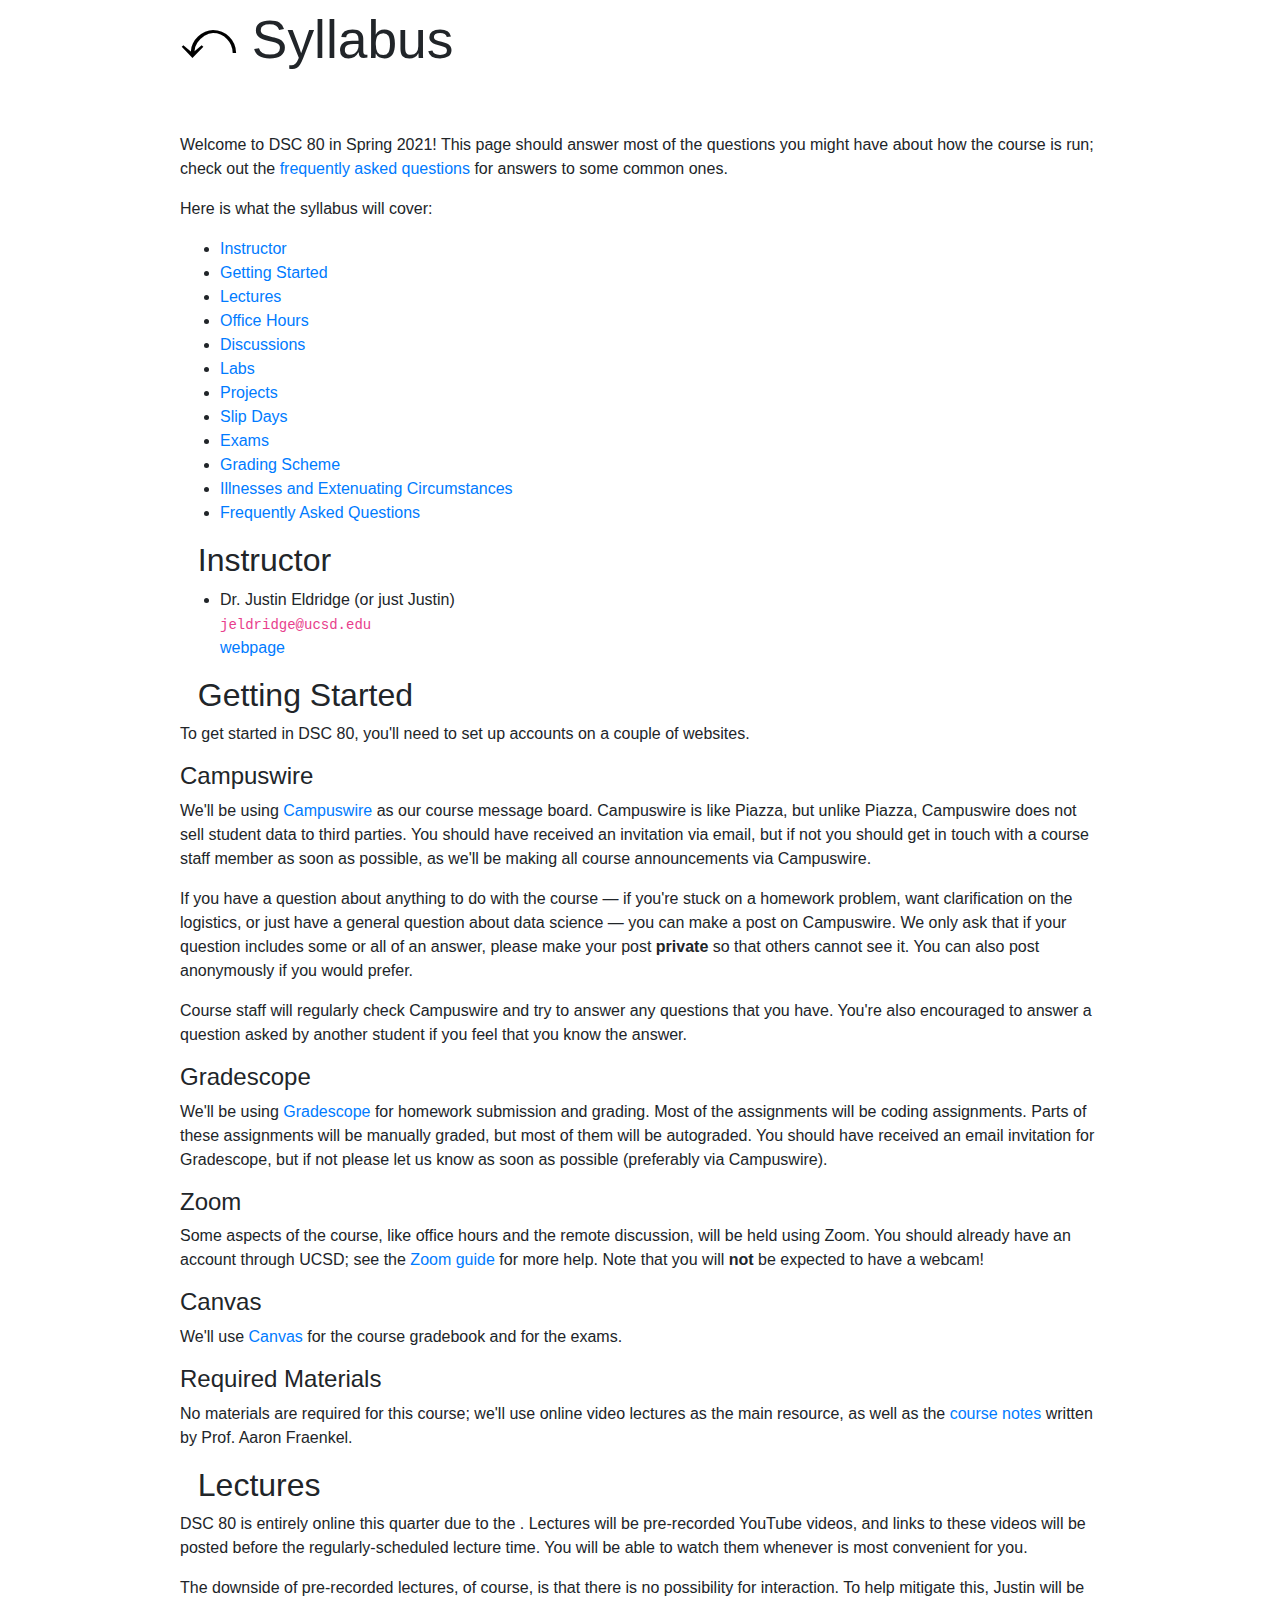
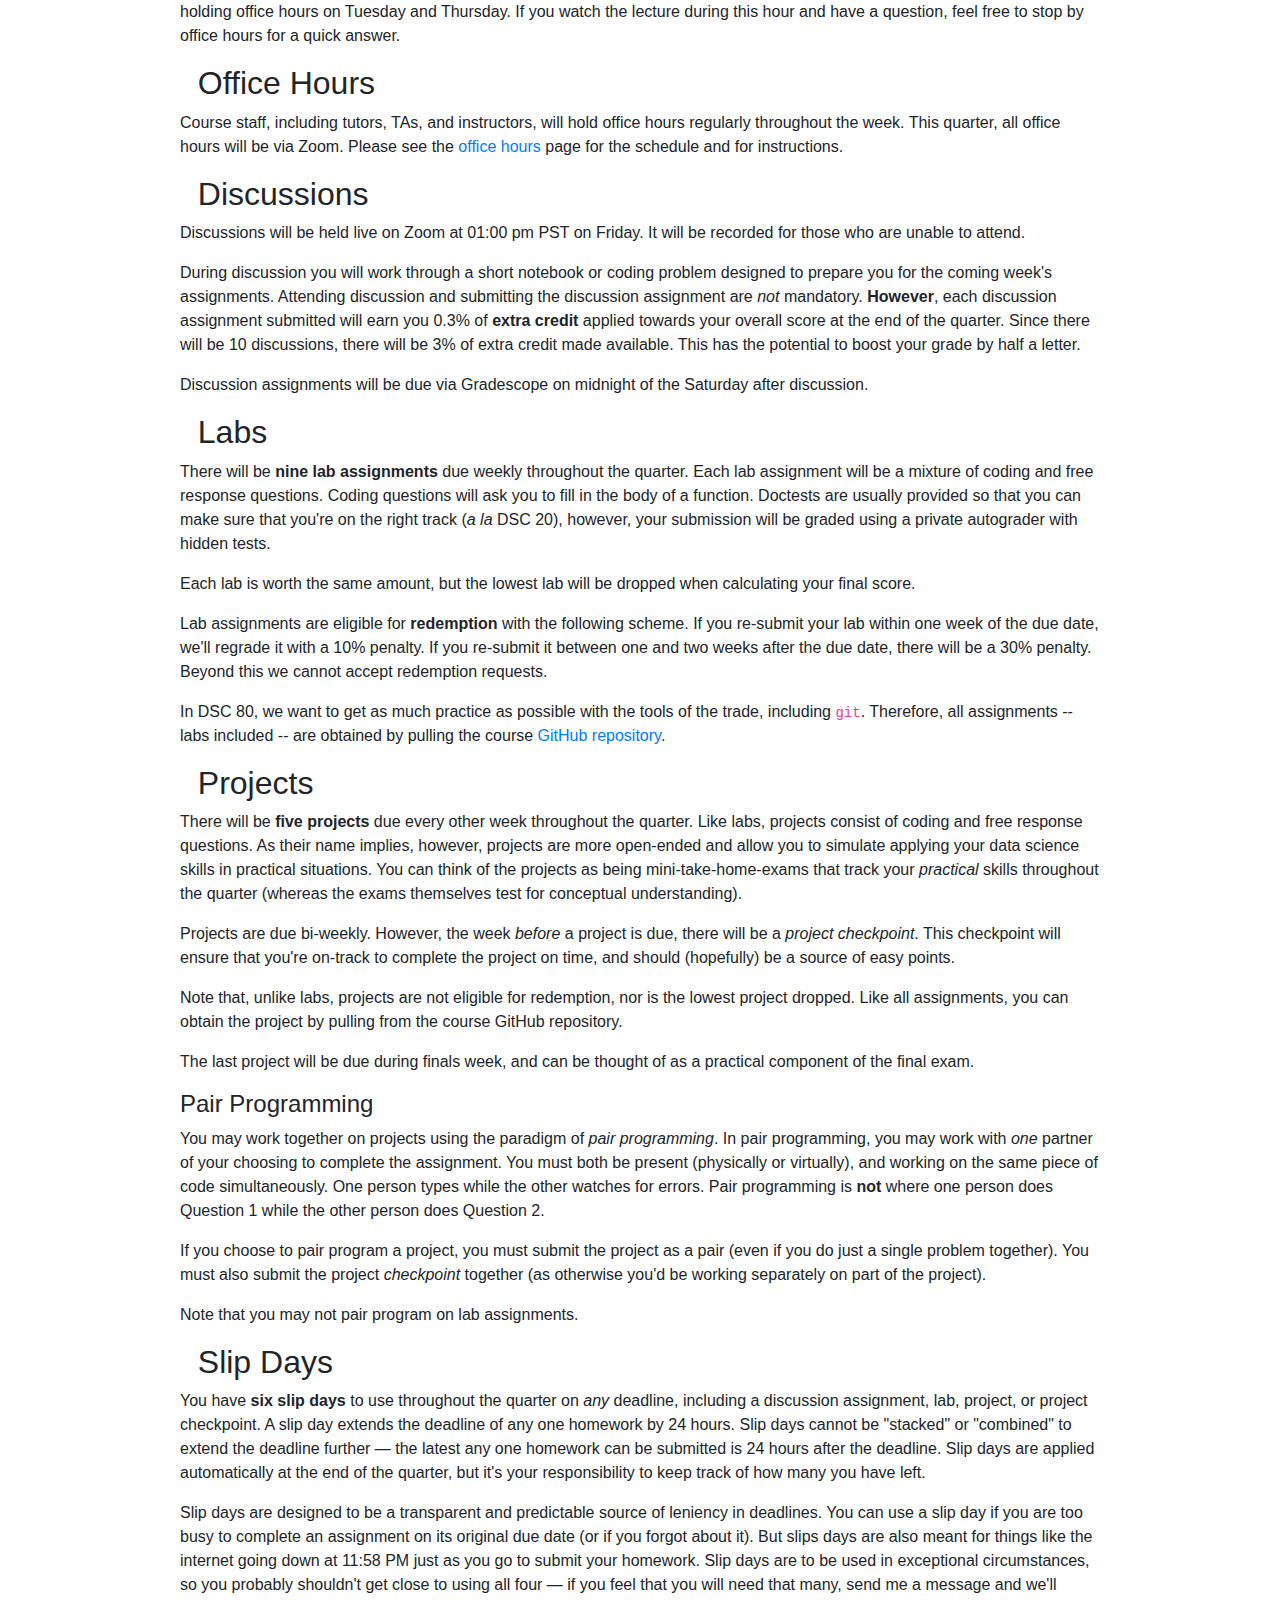
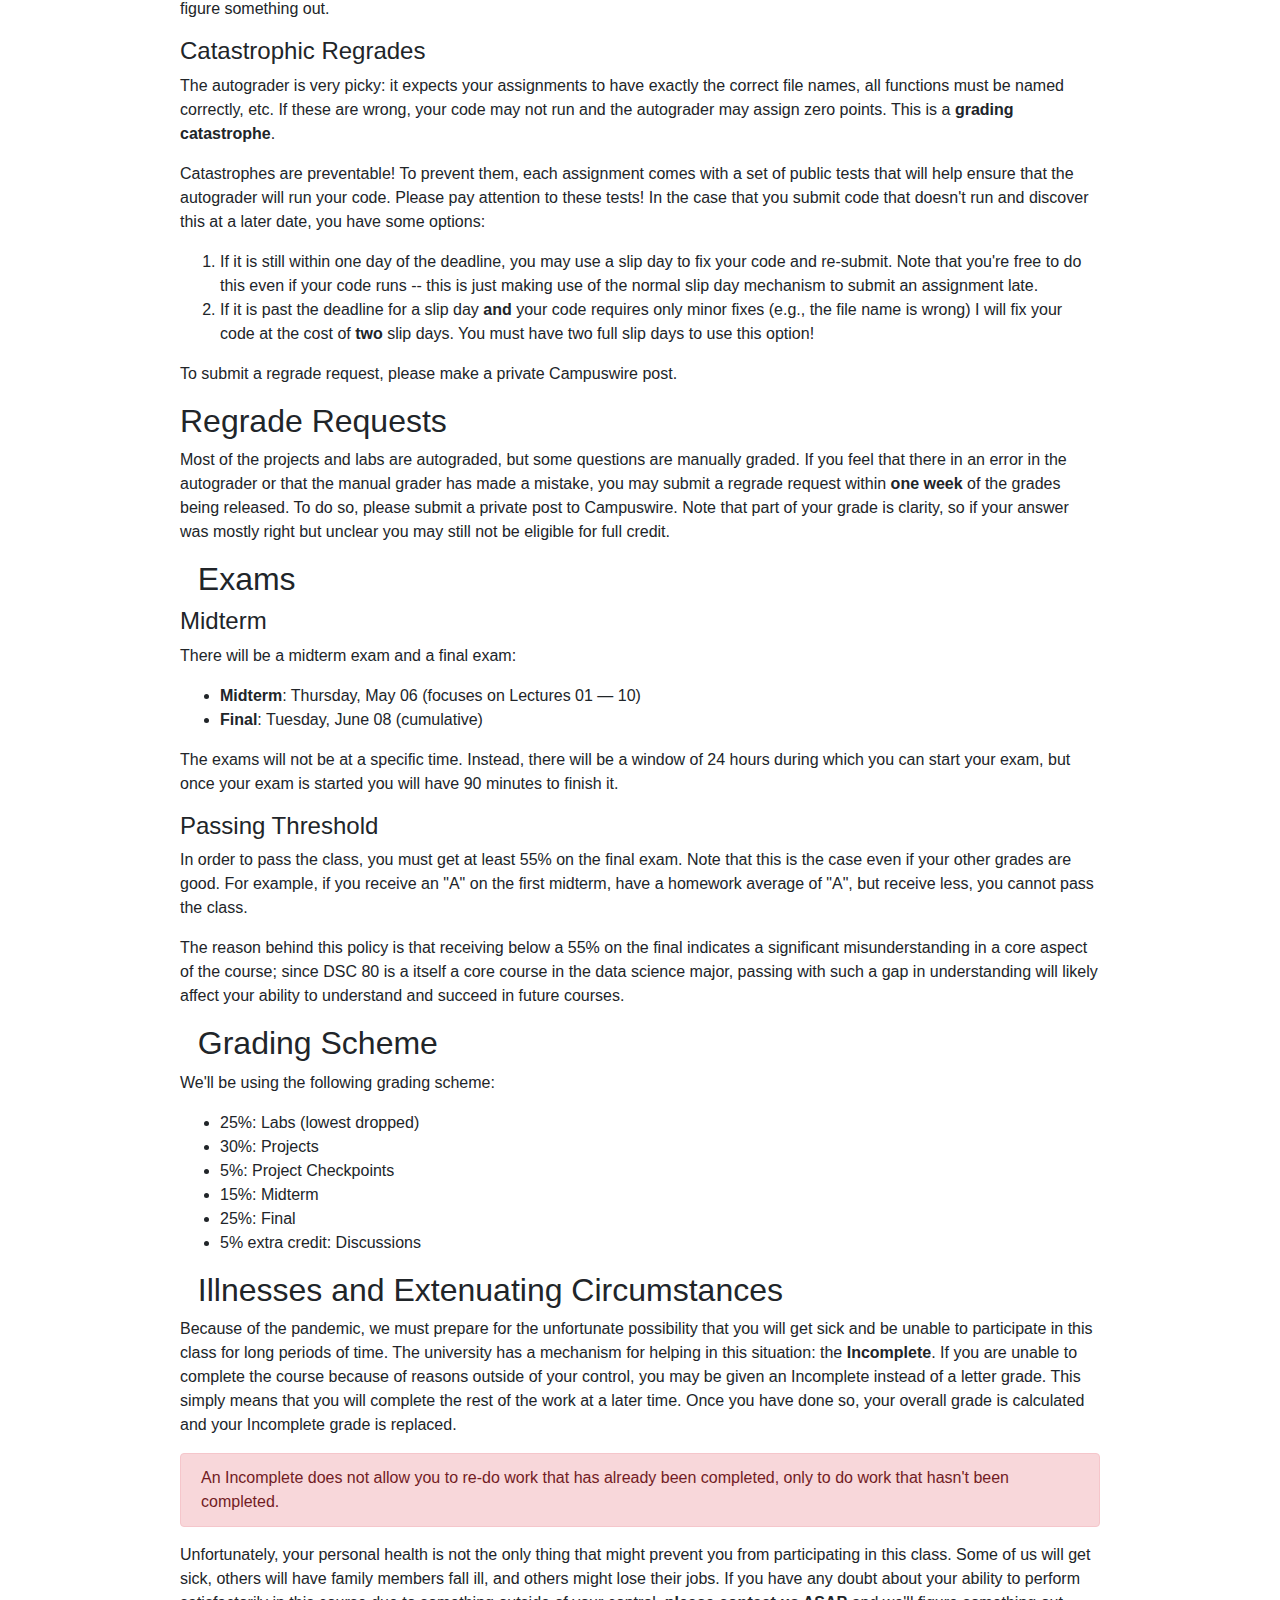
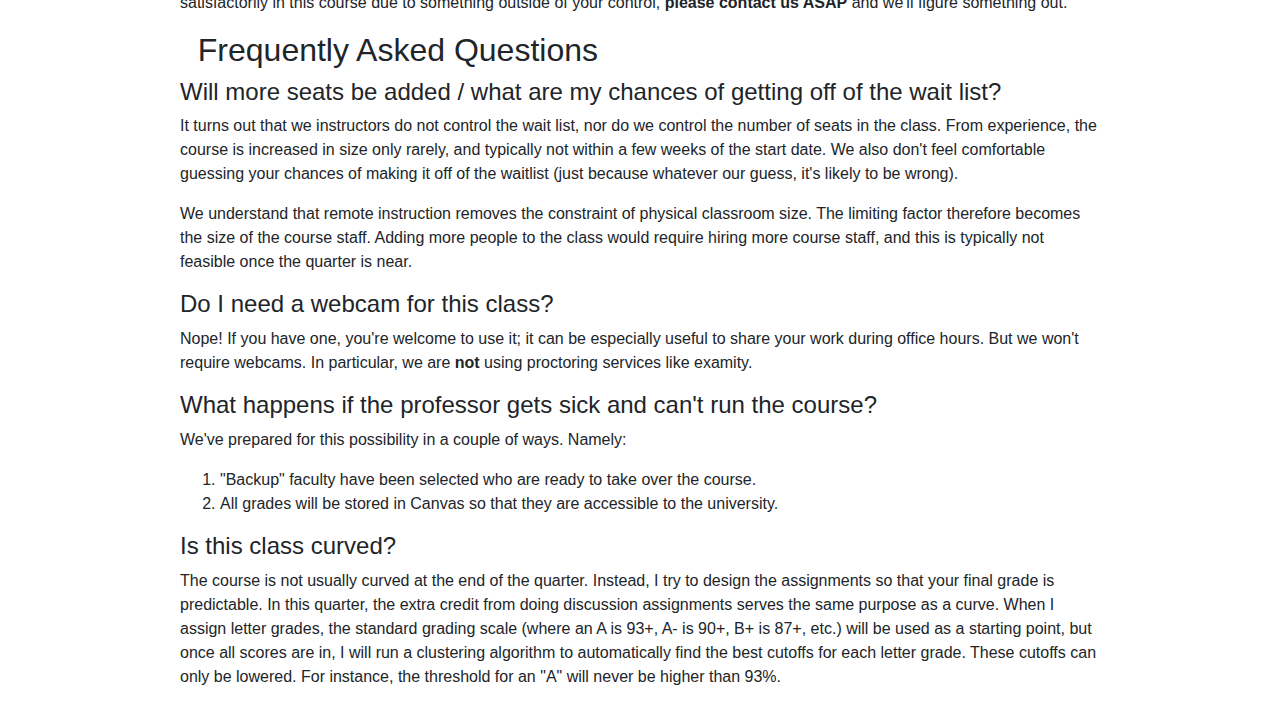
==== syllabus.html @ b84bc86c "Machine user push." ====
<!doctype html>
<html lang="en">
    <head>
        <meta charset="utf-8">
        <meta name="viewport" content="width=device-width, initial-scale=1, shrink-to-fit=no">

        <!-- Do not cache this page -->
        <meta http-equiv="Cache-Control" content="no-cache, no-store, must-revalidate" />
        <meta http-equiv="Pragma" content="no-cache" />
        <meta http-equiv="Expires" content="0" />

        <!-- Bootstrap CSS -->
        <link rel="stylesheet" href="https://stackpath.bootstrapcdn.com/bootstrap/4.4.1/css/bootstrap.min.css" integrity="sha384-Vkoo8x4CGsO3+Hhxv8T/Q5PaXtkKtu6ug5TOeNV6gBiFeWPGFN9MuhOf23Q9Ifjh" crossorigin="anonymous">
        <link rel="stylesheet" href="./style/style.css">

        <!-- Optional JavaScript -->
        <script src="https://code.jquery.com/jquery-3.4.1.slim.min.js" integrity="sha384-J6qa4849blE2+poT4WnyKhv5vZF5SrPo0iEjwBvKU7imGFAV0wwj1yYfoRSJoZ+n" crossorigin="anonymous"></script>
        <script src="https://cdn.jsdelivr.net/npm/popper.js@1.16.0/dist/umd/popper.min.js" integrity="sha384-Q6E9RHvbIyZFJoft+2mJbHaEWldlvI9IOYy5n3zV9zzTtmI3UksdQRVvoxMfooAo" crossorigin="anonymous"></script>
        <script src="https://stackpath.bootstrapcdn.com/bootstrap/4.4.1/js/bootstrap.min.js" integrity="sha384-wfSDF2E50Y2D1uUdj0O3uMBJnjuUD4Ih7YwaYd1iqfktj0Uod8GCExl3Og8ifwB6" crossorigin="anonymous"></script>

        <!-- Emoji -->
        <link href="https://emoji-css.afeld.me/emoji.css" rel="stylesheet">

        <!-- Fonts -->
<link href="https://fonts.googleapis.com/css?family=Arvo|Bitter|Fira+Sans|Noto+Serif+JP|Roboto+Slab&display=swap" rel="stylesheet">

    <title>DSC 80 - The Practice and Application of Data Science</title>
    </head>
    <body class="text-md-left">

        <div class="container">
            <div class="row">
                <div class="col-md-1">
                </div>
                <div class="col-md-10">
                    
<div class="row" style="font-size: 40pt; margin-bottom: 1em">
    <div class="col-md-10">
        <a href="./index.html" style="color: black">⤺</a>
        <i class="em-svg em-scroll schedule-resource-icon" aria-role="presentation" ></i>
        Syllabus
    </div>
</div>

<p><i class="em em-wave" aria-role="presentation" aria-label="WAVING HAND SIGN"></i>
Welcome to DSC 80 in Spring 2021!
This page should answer most of the
questions you might have about how the course is run; check out the <a href="#faq">frequently asked
questions</a> for answers to some common ones.</p>
<p>Here is what the syllabus will cover:</p>
<ul>
<li><a href="#instructor">Instructor</a></li>
<li><a href="#getting-started">Getting Started</a></li>
<li><a href="#lectures">Lectures</a></li>
<li><a href="#office-hours">Office Hours</a></li>
<li><a href="#discussions">Discussions</a></li>
<li><a href="#labs">Labs</a></li>
<li><a href="#projects">Projects</a></li>
<li><a href="#slipdays">Slip Days</a></li>
<li><a href="#exams">Exams</a></li>
<li><a href="#grading">Grading Scheme</a></li>
<li><a href="#illness">Illnesses and Extenuating Circumstances</a></li>
<li><a href="#faq">Frequently Asked Questions</a></li>
</ul>
<h2 id="instructor">
    <i class="em em-busts_in_silhouette" aria-role="presentation" aria-label=""></i>
    &nbsp;
    Instructor
</h2>

<ul>
<li>Dr. Justin Eldridge (or just Justin)<br>
    <code>jeldridge@ucsd.edu</code><br>
    <a href="https://cseweb.ucsd.edu/~jeldridge/">webpage</a></li>
</ul>
<h2 id="getting-started">
    <i class="em em-passenger_ship" aria-role="presentation" aria-label=""></i>
    &nbsp;
    Getting Started
</h2>

<p>To get started in DSC 80, you'll need to set up accounts on a couple of
websites.</p>
<h4 id="campuswire">Campuswire</h4>
<p>We'll be using <a href="https://campuswire.com/c/G7F05A0C3">Campuswire</a>
as our course message board. Campuswire is like
Piazza, but unlike Piazza, Campuswire does not sell student data to third
parties. You should have received an invitation via email, but if not you should get in
touch with a course staff member as soon as possible, as we'll be making all
course announcements via Campuswire.</p>
<p>If you have a question about anything to do with the course  &mdash; if you're stuck on a
homework problem, want clarification on the logistics, or just have a general question
about data science &mdash; you can make a post on Campuswire. We only ask that if your
question includes some or all of an answer, please make your post <strong>private</strong> so that
others cannot see it. You can also post anonymously if you would prefer.</p>
<p>Course staff will regularly check Campuswire and try to answer any questions that you
have. You're also encouraged to answer a question asked by another student if you
feel that you know the answer.</p>
<h4 id="gradescope">Gradescope</h4>
<p>We'll be using 
<a href="https://www.gradescope.com/courses/258264">Gradescope</a> for
homework submission and grading. Most of the assignments will be coding assignments.
Parts of these assignments will be manually graded, but most of them will be autograded.
You should have received an email invitation for Gradescope, but if not please
let us know as soon as possible (preferably via Campuswire).</p>
<h4 id="zoom">Zoom</h4>
<p>Some aspects of the course, like office hours and the remote discussion, will be held using
Zoom. You should already have an account through UCSD; see the <a href="https://edtech.ucsd.edu/education-continuity-tools-and-resources/zoom-guides.html">Zoom
guide</a>
for more help. Note that you will <strong>not</strong> be expected to have a webcam!</p>
<h4 id="canvas">Canvas</h4>
<p>We'll use <a href="http://canvas.ucsd.edu">Canvas</a> for the course gradebook and for the exams.</p>
<h4 id="required-materials">Required Materials</h4>
<p>No materials are required for this course; we'll use online video lectures as the main
resource, as well as the <a href="https://afraenkel.github.io/practical-data-science/introduction">course
notes</a> written by Prof.
Aaron Fraenkel.</p>
<h2 id="lectures">
<i class="em em-male-teacher" aria-role="presentation" aria-label=""></i>
&nbsp;
Lectures
</h2>

<p>DSC 80 is entirely online this quarter due to the <i class="em
em-microbe" aria-role="presentation" aria-label="MICROBE"></i>.  Lectures will be
pre-recorded YouTube videos, and links to these videos will be posted before the
regularly-scheduled lecture time.  You will be able to watch them whenever is most
convenient for you.  </p>
<p>The downside of pre-recorded lectures, of course, is that there is no possibility for
interaction. To help mitigate this, Justin will be holding office hours on Tuesday and
Thursday. If you watch the lecture during this hour and have a question, feel
free to stop by office hours for a quick answer.</p>
<h2 id="office-hours">
<i class="em em-hourglass_flowing_sand" aria-role="presentation" aria-label="HOURGLASS WITH FLOWING SAND"></i>
&nbsp;
Office Hours
</h2>

<p>Course staff, including tutors, TAs, and instructors, will hold office hours
regularly throughout the week. This quarter, all office hours will be via Zoom.
Please see the <a href="./office_hours.html">office hours</a> page for
the schedule and for instructions.</p>
<h2 id="discussions">
<i class="em em-raised_hand_with_fingers_splayed" aria-role="presentation" aria-label=""></i>
&nbsp;
Discussions
</h2>

<p>Discussions will be held live on Zoom at
01:00 pm PST on Friday.
It will be recorded for those who are unable to attend.</p>
<p>During discussion you will work through a short notebook or coding problem designed to
prepare you for the coming week's assignments. Attending discussion and
submitting the discussion assignment are <em>not</em> mandatory. <strong>However</strong>, each discussion
assignment submitted will earn you 0.3% of <strong>extra credit</strong> applied towards your overall
score at the end of the quarter. Since there will be 10 discussions, there will be 3% of
extra credit made available. This has the potential to boost your grade by half a letter.</p>
<p>Discussion assignments will be due via Gradescope on midnight of the Saturday after
discussion.</p>
<h2 id="labs">
<i class="em em-test_tube" aria-role="presentation" aria-label="TEST TUBE"></i>
&nbsp;
Labs
</h2>

<p>There will be <strong>nine lab assignments</strong> due weekly throughout the quarter. Each lab
assignment will be a mixture of coding and free response questions. Coding questions
will ask you to fill in the body of a function. Doctests are usually provided so that
you can make sure that you're on the right track (<em>a la</em> DSC 20), however, your
submission will be graded using a private autograder with hidden tests.</p>
<p>Each lab is worth the same amount, but the lowest lab will be dropped when calculating
your final score.</p>
<p>Lab assignments are eligible for <strong>redemption</strong> with the following scheme. If you
re-submit your lab within one week of the due date, we'll regrade it with a 10% penalty.
If you re-submit it between one and two weeks after the due date, there will be a 30% penalty.
Beyond this we cannot accept redemption requests.</p>
<p>In DSC 80, we want to get as much practice as possible with the tools of the trade,
including <code>git</code>. Therefore, all assignments -- labs included -- are obtained by
pulling the course <a href="https://github.com/eldridgejm/dsc80-sp21">GitHub repository</a>.</p>
<h2 id="projects">
<i class="em em-house_with_garden" aria-role="presentation" aria-label="HOUSE WITH GARDEN"></i>
&nbsp;
Projects
</h2>

<p>There will be <strong>five projects</strong> due every other week throughout the quarter. Like labs,
projects consist of coding and free response questions. As their name implies, however,
projects are more open-ended and allow you to simulate applying your data science skills
in practical situations. You can think of the projects as being mini-take-home-exams
that track your <em>practical</em> skills throughout the quarter (whereas the exams themselves
test for conceptual understanding).</p>
<p>Projects are due bi-weekly. However, the week <em>before</em> a project is due, there will be a
<em>project checkpoint</em>. This checkpoint will ensure that you're on-track to complete the
project on time, and should (hopefully) be a source of easy points.</p>
<p>Note that, unlike labs, projects are not eligible for redemption, nor is the lowest
project dropped. Like all assignments, you can obtain the project by pulling from the
course GitHub repository.</p>
<p>The last project will be due during finals week, and can be thought of as a practical
component of the final exam.</p>
<h4 id="pair-programming">Pair Programming</h4>
<p>You may work together on projects using the paradigm of <em>pair programming</em>. In pair
programming, you may work with <em>one</em> partner of your choosing to complete the
assignment. You must both be present (physically or virtually), and working on the same
piece of code simultaneously. One person types while the other watches for errors. Pair
programming is <strong>not</strong> where one person does Question 1 while the other person does
Question 2.</p>
<p>If you choose to pair program a project, you must submit the project as a pair (even if
you do just a single problem together). You must also submit the project <em>checkpoint</em>
together (as otherwise you'd be working separately on part of the project).</p>
<p>Note that you may not pair program on lab assignments.</p>
<h2 id="slipdays">
<i class="em em-spiral_calendar_pad" aria-role="presentation" aria-label="HOUSE WITH GARDEN"></i>
&nbsp;
Slip Days
</h2>

<p>You have <strong>six slip days</strong> to use throughout the quarter on <em>any</em> deadline, including a
discussion assignment, lab, project, or project checkpoint.
A slip day extends the
deadline of any one homework by 24 hours. Slip days cannot be "stacked" or "combined" to
extend the deadline further &mdash;
the latest any one homework can be submitted is 24 hours after the deadline.
Slip days are applied automatically at the end of the quarter, but it's your
responsibility to keep track of how many you have left.</p>
<p>Slip days are designed to be a transparent and predictable source of leniency in
deadlines. You can use a slip day if you are too busy to complete an assignment on its
original due date (or if you forgot about it). But slips days are also meant for things
like the internet going down at 11:58 PM just as you go to submit your homework. Slip
days are to be used in exceptional circumstances, so you probably shouldn't get
close to using all four — if you feel that you will need that many, send me a message and we'll figure something out.</p>
<h4 id="catastrophic-regrades">Catastrophic Regrades</h4>
<p>The autograder is very picky: it expects your assignments to have exactly the correct
file names, all functions must be named correctly, etc. If these are wrong, your code
may not run and the autograder may assign zero points. This is a <strong>grading
catastrophe</strong>.</p>
<p>Catastrophes are preventable!
To prevent them, each assignment comes with a set of public tests that will
help ensure that the autograder will run your code. Please pay attention to these tests!
In the case that you submit code that doesn't run and discover this at a later date, you
have some options:</p>
<ol>
<li>If it is still within one day of the deadline, you may use a slip day to fix your
   code and re-submit. Note that you're free to do this even if your code runs -- this
   is just making use of the normal slip day mechanism to submit an assignment late.</li>
<li>If it is past the deadline for a slip day <strong>and</strong> your code requires only minor fixes
   (e.g., the file name is wrong) I will fix your code at the cost of <strong>two</strong> slip days.
   You must have two full slip days to use this option!</li>
</ol>
<p>To submit a regrade request, please make a private Campuswire post.</p>
<h2 id="regrade-requests">Regrade Requests</h2>
<p>Most of the projects and labs are autograded, but some questions are manually graded.
If you feel that there in an error in the autograder or that the manual grader has made
a mistake, you may submit a regrade request within <strong>one week</strong> of the grades being
released. To do so, please submit a private post to Campuswire. Note that part of your
grade is clarity, so if your answer was mostly right but unclear you may still not be
eligible for full credit.</p>
<h2 id="exams">
<i class="em em-writing_hand" aria-role="presentation" aria-label=""></i>
&nbsp;
Exams
</h2>

<h4 id="midterm">Midterm</h4>
<p>There will be a midterm exam and a final exam:</p>
<ul>
<li><strong>Midterm</strong>: Thursday, May 06 (focuses on Lectures 01 &mdash; 10)</li>
<li><strong>Final</strong>: Tuesday, June 08  (cumulative)</li>
</ul>
<p>The exams will not be at a specific time.
Instead, there will be a window of 24 hours during which you can start your exam, but once your
exam is started you will have 90 minutes to finish it.</p>
<h4 id="passing-threshold">Passing Threshold</h4>
<p>In order to pass the class, you must get at least 55% on the final exam.  Note that this
is the case even if your other grades are good. For example, if you receive an "A" on
the first midterm, have a homework average of "A", but receive less, you cannot pass the
class.</p>
<p>The reason behind this policy is that receiving below a 55% on the final indicates a
significant misunderstanding in a core aspect of the course; since DSC 80 is a itself a
core course in the data science major, passing with such a gap in understanding will
likely affect your ability to understand and succeed in future courses.</p>
<h2 id="grading">
<i class="em em-100" aria-role="presentation" aria-label="HUNDRED POINTS SYMBOL"></i>
&nbsp;
Grading Scheme
</h2>

<p>We'll be using the following grading scheme:</p>
<ul>
<li>25%: Labs (lowest dropped)</li>
<li>30%: Projects </li>
<li>5%: Project Checkpoints </li>
<li>15%: Midterm </li>
<li>25%: Final </li>
<li>5% extra credit: Discussions</li>
</ul>
<h2 id="illness">
<i class="em em-mask" aria-role="presentation" aria-label="FACE WITH MEDICAL MASK"></i>
&nbsp;
Illnesses and Extenuating Circumstances
</h2>

<p>Because of the pandemic, we must prepare for the unfortunate possibility that
you will get sick and be unable to participate in this class for long periods of
time.  The university has a mechanism for helping in this situation: the
<strong>Incomplete</strong>. If you are unable to complete the course because of reasons
outside of your control, you may be given an Incomplete instead of a letter grade. This
simply means that you will complete the rest of the work at a later time. Once you have
done so, your overall grade is calculated and your Incomplete grade is replaced.</p>
<div class="alert alert-danger"> 
An Incomplete does not allow you to re-do work that has already been completed,
only to do work that hasn't been completed.
</div>

<p>Unfortunately, your personal health is not the only thing that might prevent
you from participating in this class. Some of us will get sick, others will have
family members fall ill, and others might lose their jobs. If you have
any doubt about your ability to perform satisfactorily in this course due to
something outside of your control, <strong>please contact us ASAP</strong> and we'll figure
something out.</p>
<h2 id="faq">
<i class="em em-question" aria-role="presentation" aria-label="HUNDRED POINTS SYMBOL"></i>
&nbsp;
Frequently Asked Questions
</h2>

<h4 id="will-more-seats-be-added-what-are-my-chances-of-getting-off-of-the-wait-list">Will more seats be added / what are my chances of getting off of the wait list?</h4>
<p>It turns out that we instructors do not control the wait list, nor do we control the
number of seats in the class. From experience, the course is increased in size only
rarely, and typically not within a few weeks of the start date. We also don't feel
comfortable guessing your chances of making it off of the waitlist (just because
whatever our guess, it's likely to be wrong).</p>
<p>We understand that remote instruction removes the constraint of physical classroom size.
The limiting factor therefore becomes the size of the course staff. Adding more people
to the class would require hiring more course staff, and this is typically not feasible
once the quarter is near.</p>
<h4 id="do-i-need-a-webcam-for-this-class">Do I need a webcam for this class?</h4>
<p>Nope! If you have one, you're welcome to use it; it can be especially useful to
share your work during office hours. But we won't require webcams. In
particular, we are <strong>not</strong> using proctoring services like examity.</p>
<h4 id="what-happens-if-the-professor-gets-sick-and-cant-run-the-course">What happens if the professor gets sick and can't run the course?</h4>
<p>We've prepared for this possibility in a couple of ways. Namely:</p>
<ol>
<li>"Backup" faculty have been selected who are ready to take over the course.</li>
<li>All grades will be stored in Canvas so that they are accessible to the
   university.</li>
</ol>
<h4 id="is-this-class-curved">Is this class curved?</h4>
<p>The course is not usually curved at the end of the quarter.  Instead, I try to design
the assignments so that your final grade is predictable. In this quarter, the extra
credit from doing discussion assignments serves the same purpose as a curve.  When I
assign letter grades, the standard grading scale (where an A is 93+, A- is 90+, B+ is
87+, etc.) will be used as a starting point, but once all scores are in, I will run a
clustering algorithm to automatically find the best cutoffs for each letter grade. These
cutoffs can only be lowered. For instance, the threshold for an "A" will never be higher
than 93%.</p>

                </div>
                <div class="col-md-1">
                </div>
            </div>
        </div>

    </body>
</html>
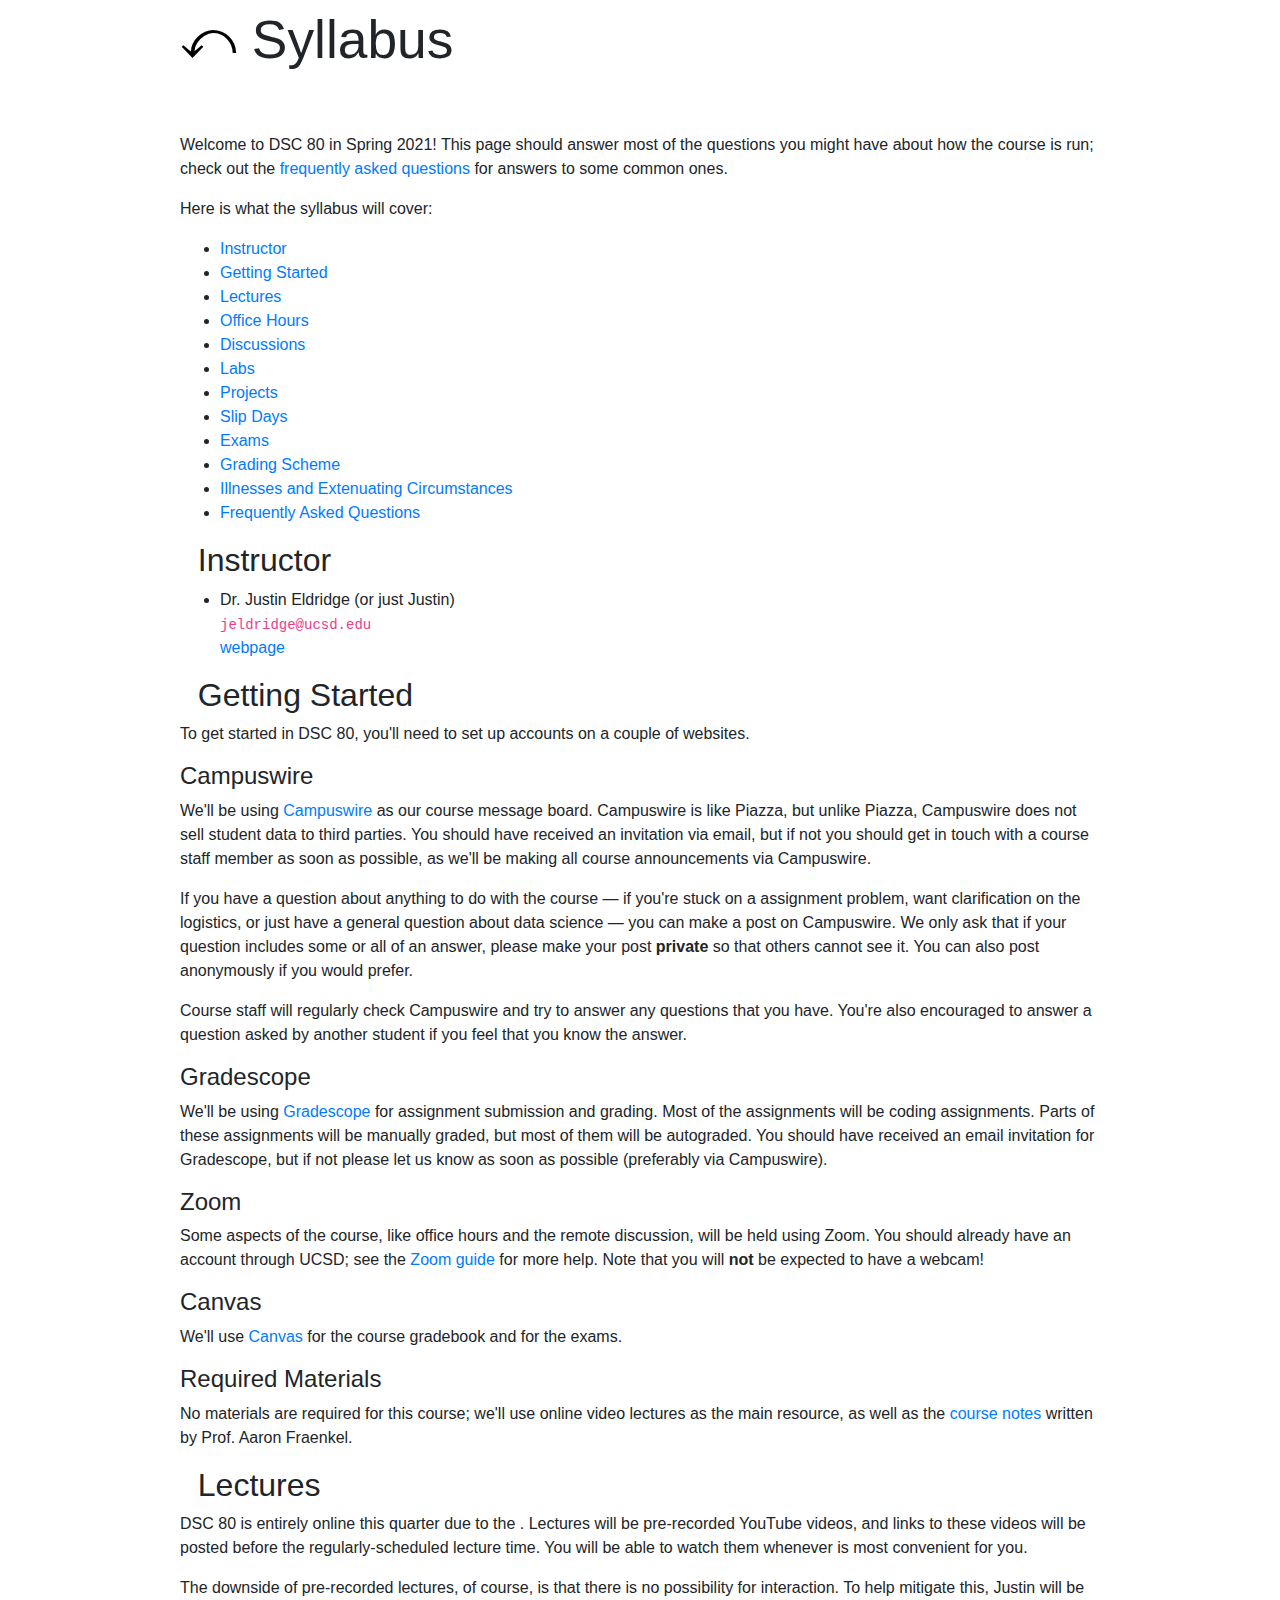
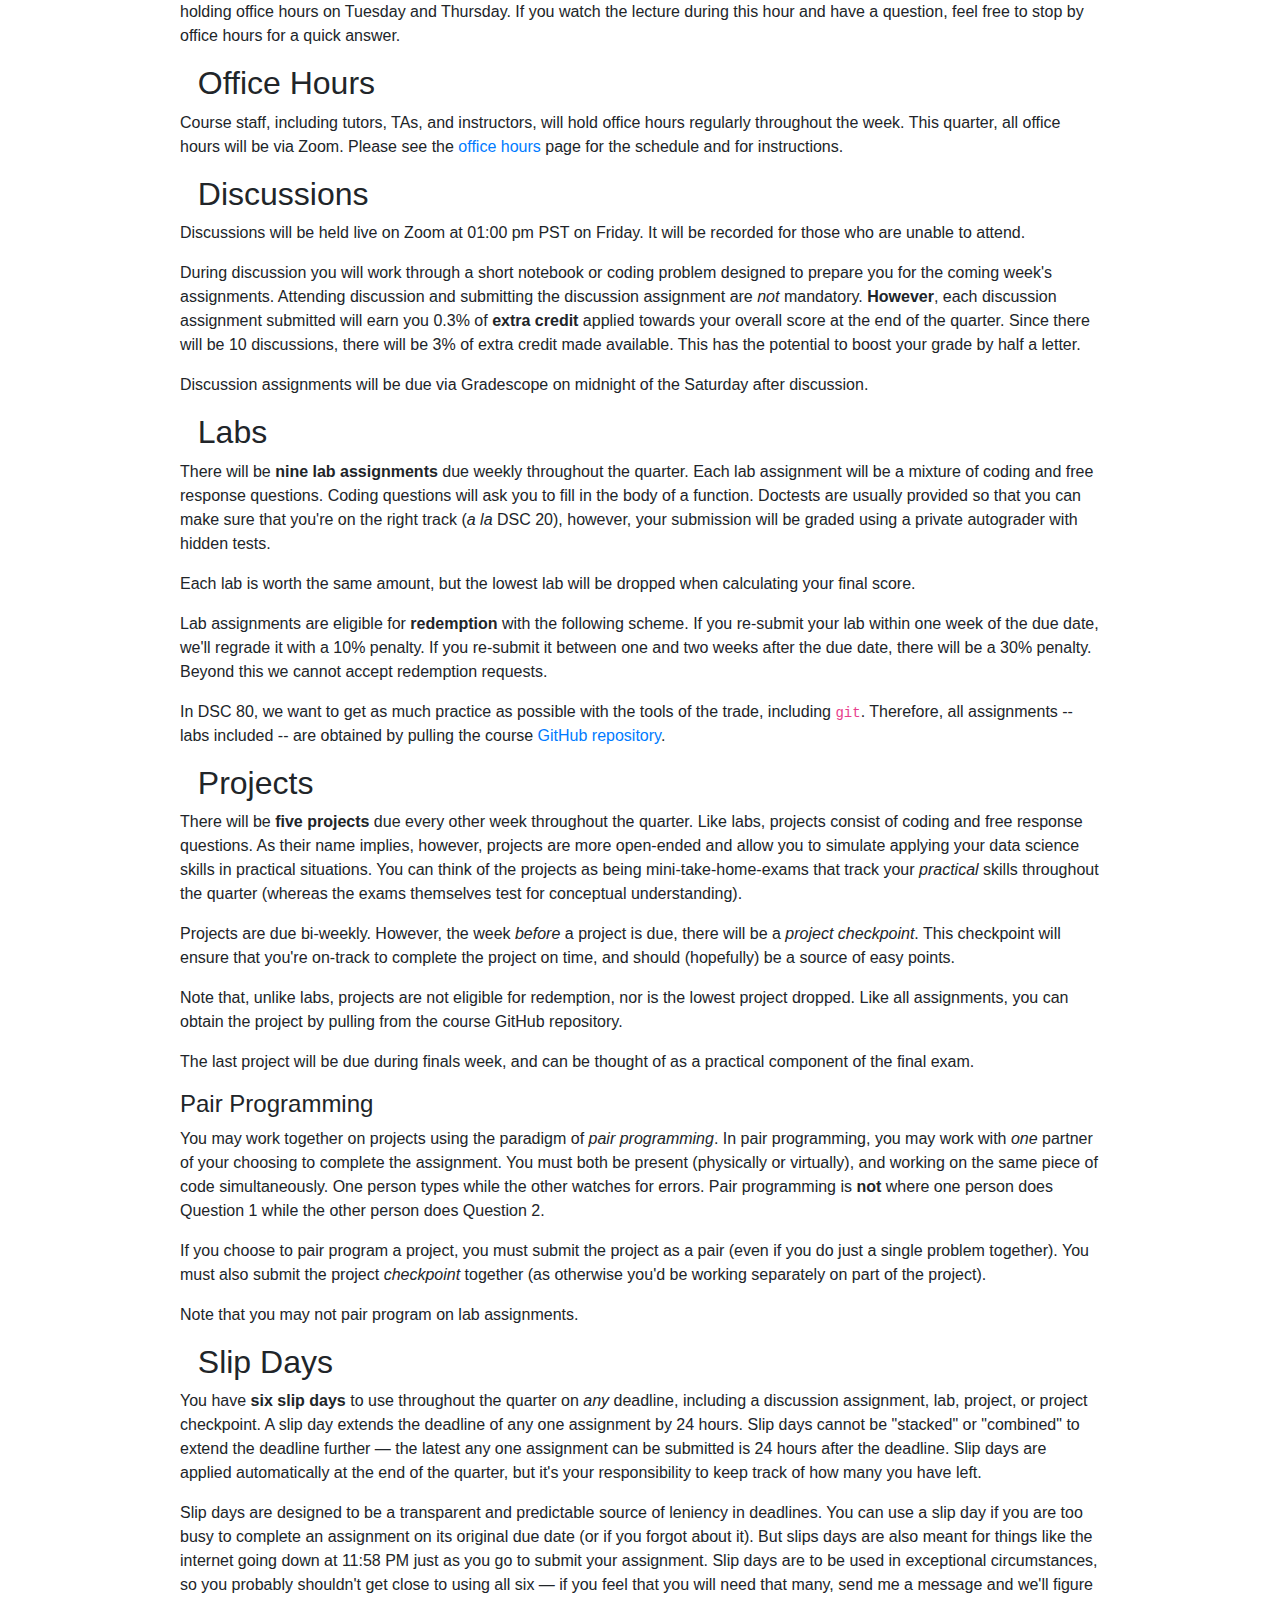
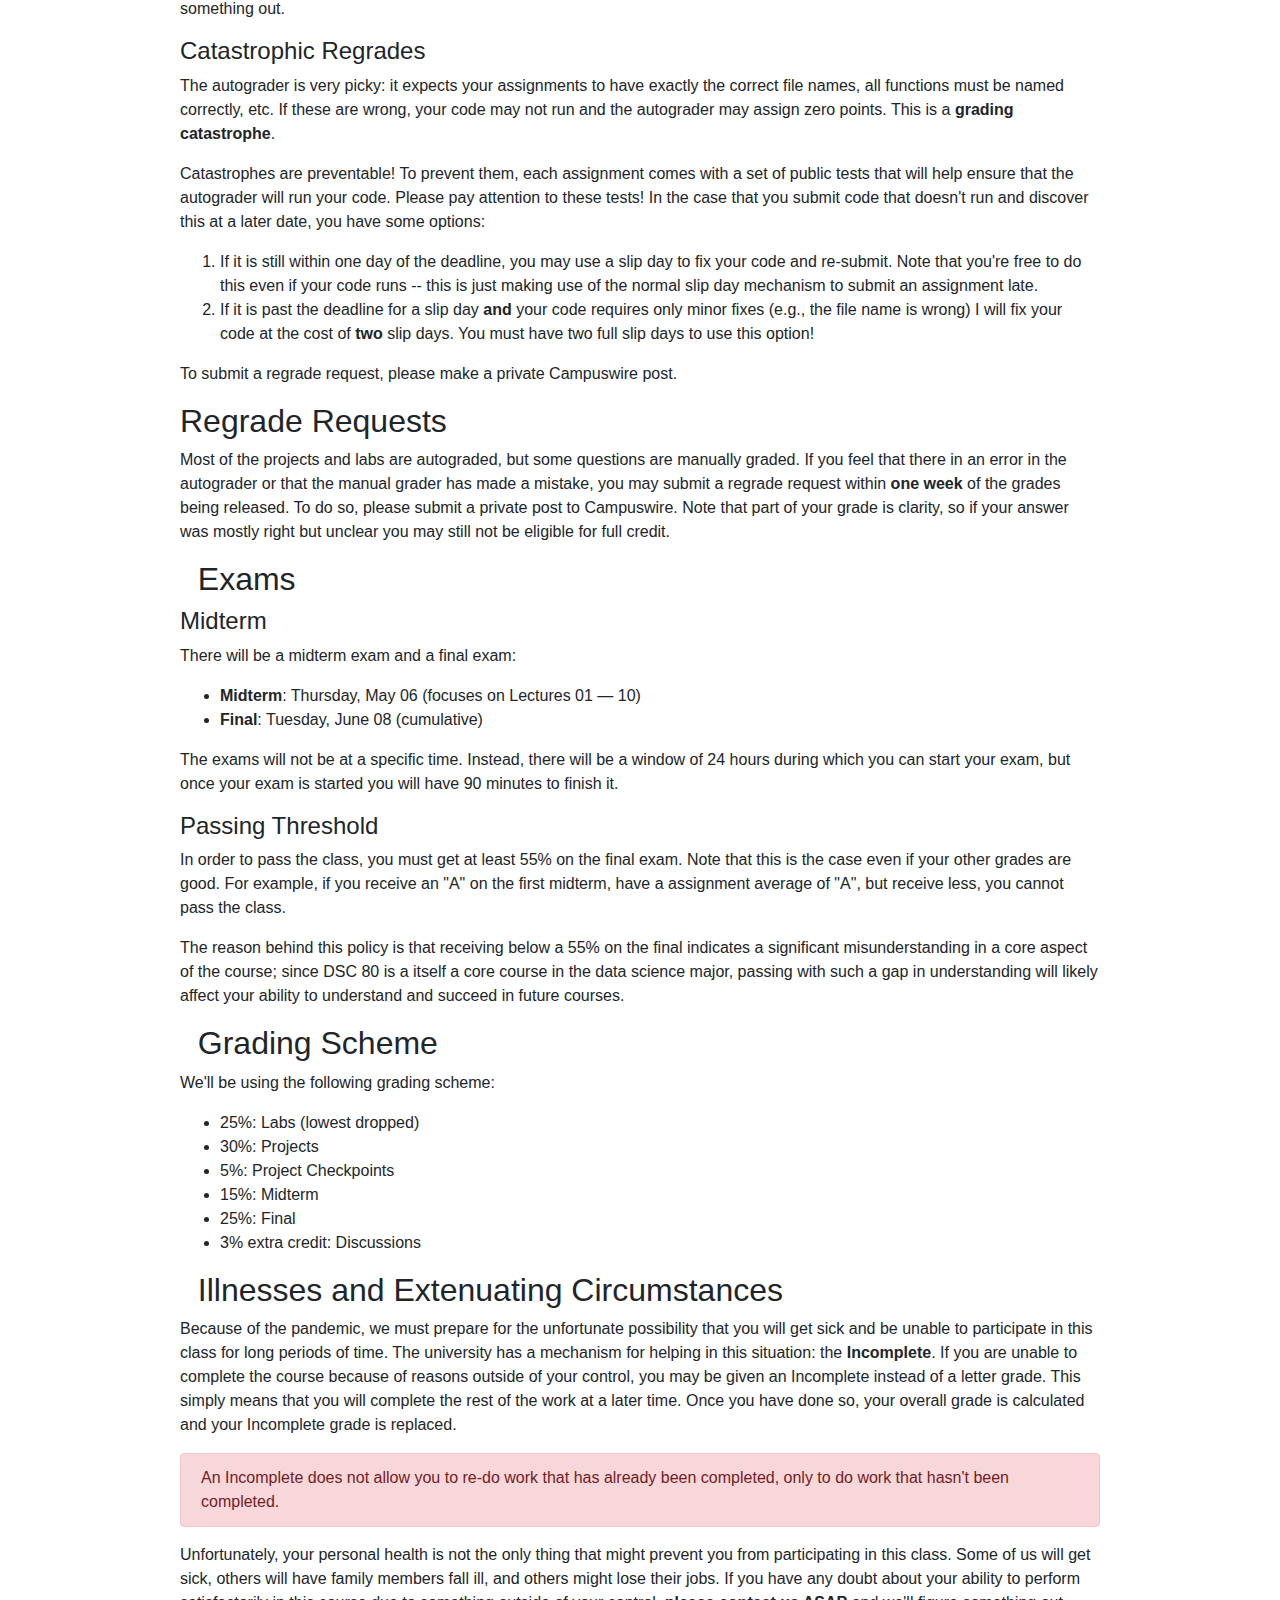
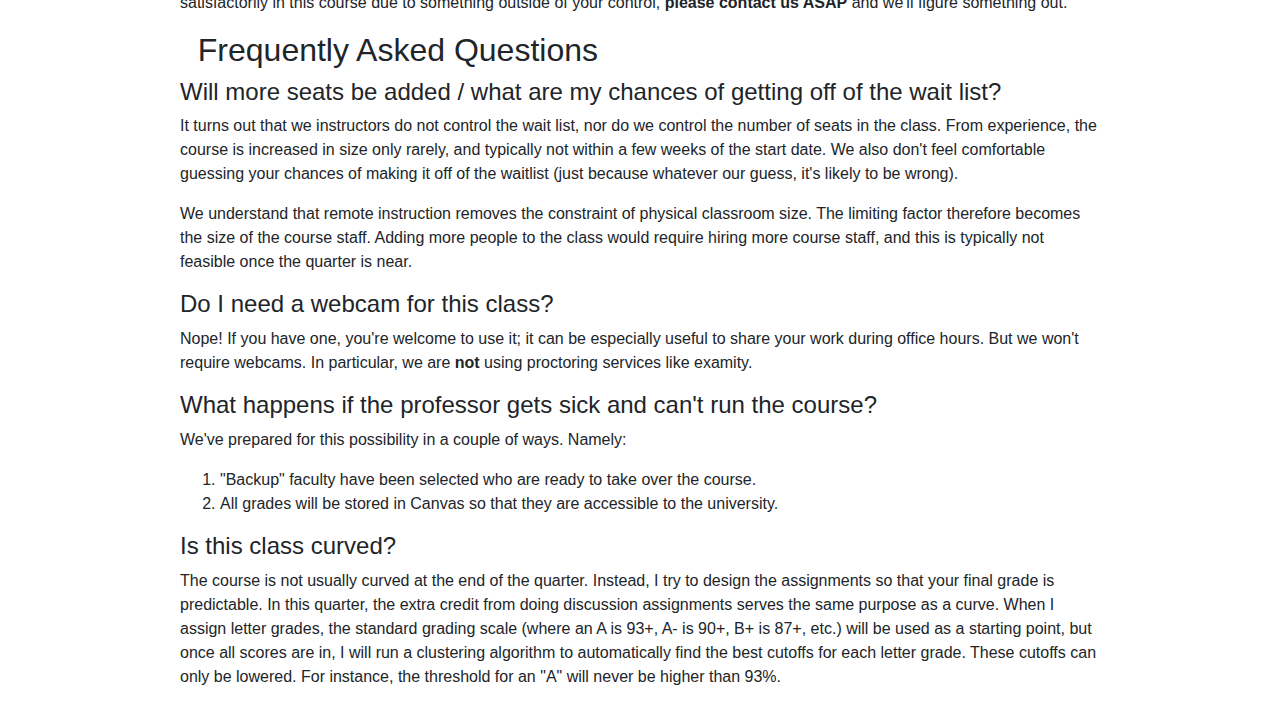
==== commit b8ddd7e9: "Machine user push." ====
--- a/syllabus.html
+++ b/syllabus.html
@@ -89,7 +89,7 @@
 touch with a course staff member as soon as possible, as we'll be making all
 course announcements via Campuswire.</p>
 <p>If you have a question about anything to do with the course  &mdash; if you're stuck on a
-homework problem, want clarification on the logistics, or just have a general question
+assignment problem, want clarification on the logistics, or just have a general question
 about data science &mdash; you can make a post on Campuswire. We only ask that if your
 question includes some or all of an answer, please make your post <strong>private</strong> so that
 others cannot see it. You can also post anonymously if you would prefer.</p>
@@ -99,7 +99,7 @@
 <h4 id="gradescope">Gradescope</h4>
 <p>We'll be using 
 <a href="https://www.gradescope.com/courses/258264">Gradescope</a> for
-homework submission and grading. Most of the assignments will be coding assignments.
+assignment submission and grading. Most of the assignments will be coding assignments.
 Parts of these assignments will be manually graded, but most of them will be autograded.
 You should have received an email invitation for Gradescope, but if not please
 let us know as soon as possible (preferably via Campuswire).</p>
@@ -217,17 +217,17 @@
 <p>You have <strong>six slip days</strong> to use throughout the quarter on <em>any</em> deadline, including a
 discussion assignment, lab, project, or project checkpoint.
 A slip day extends the
-deadline of any one homework by 24 hours. Slip days cannot be "stacked" or "combined" to
+deadline of any one assignment by 24 hours. Slip days cannot be "stacked" or "combined" to
 extend the deadline further &mdash;
-the latest any one homework can be submitted is 24 hours after the deadline.
+the latest any one assignment can be submitted is 24 hours after the deadline.
 Slip days are applied automatically at the end of the quarter, but it's your
 responsibility to keep track of how many you have left.</p>
 <p>Slip days are designed to be a transparent and predictable source of leniency in
 deadlines. You can use a slip day if you are too busy to complete an assignment on its
 original due date (or if you forgot about it). But slips days are also meant for things
-like the internet going down at 11:58 PM just as you go to submit your homework. Slip
+like the internet going down at 11:58 PM just as you go to submit your assignment. Slip
 days are to be used in exceptional circumstances, so you probably shouldn't get
-close to using all four — if you feel that you will need that many, send me a message and we'll figure something out.</p>
+close to using all six — if you feel that you will need that many, send me a message and we'll figure something out.</p>
 <h4 id="catastrophic-regrades">Catastrophic Regrades</h4>
 <p>The autograder is very picky: it expects your assignments to have exactly the correct
 file names, all functions must be named correctly, etc. If these are wrong, your code
@@ -272,7 +272,7 @@
 <h4 id="passing-threshold">Passing Threshold</h4>
 <p>In order to pass the class, you must get at least 55% on the final exam.  Note that this
 is the case even if your other grades are good. For example, if you receive an "A" on
-the first midterm, have a homework average of "A", but receive less, you cannot pass the
+the first midterm, have a assignment average of "A", but receive less, you cannot pass the
 class.</p>
 <p>The reason behind this policy is that receiving below a 55% on the final indicates a
 significant misunderstanding in a core aspect of the course; since DSC 80 is a itself a
@@ -291,7 +291,7 @@
 <li>5%: Project Checkpoints </li>
 <li>15%: Midterm </li>
 <li>25%: Final </li>
-<li>5% extra credit: Discussions</li>
+<li>3% extra credit: Discussions</li>
 </ul>
 <h2 id="illness">
 <i class="em em-mask" aria-role="presentation" aria-label="FACE WITH MEDICAL MASK"></i>
